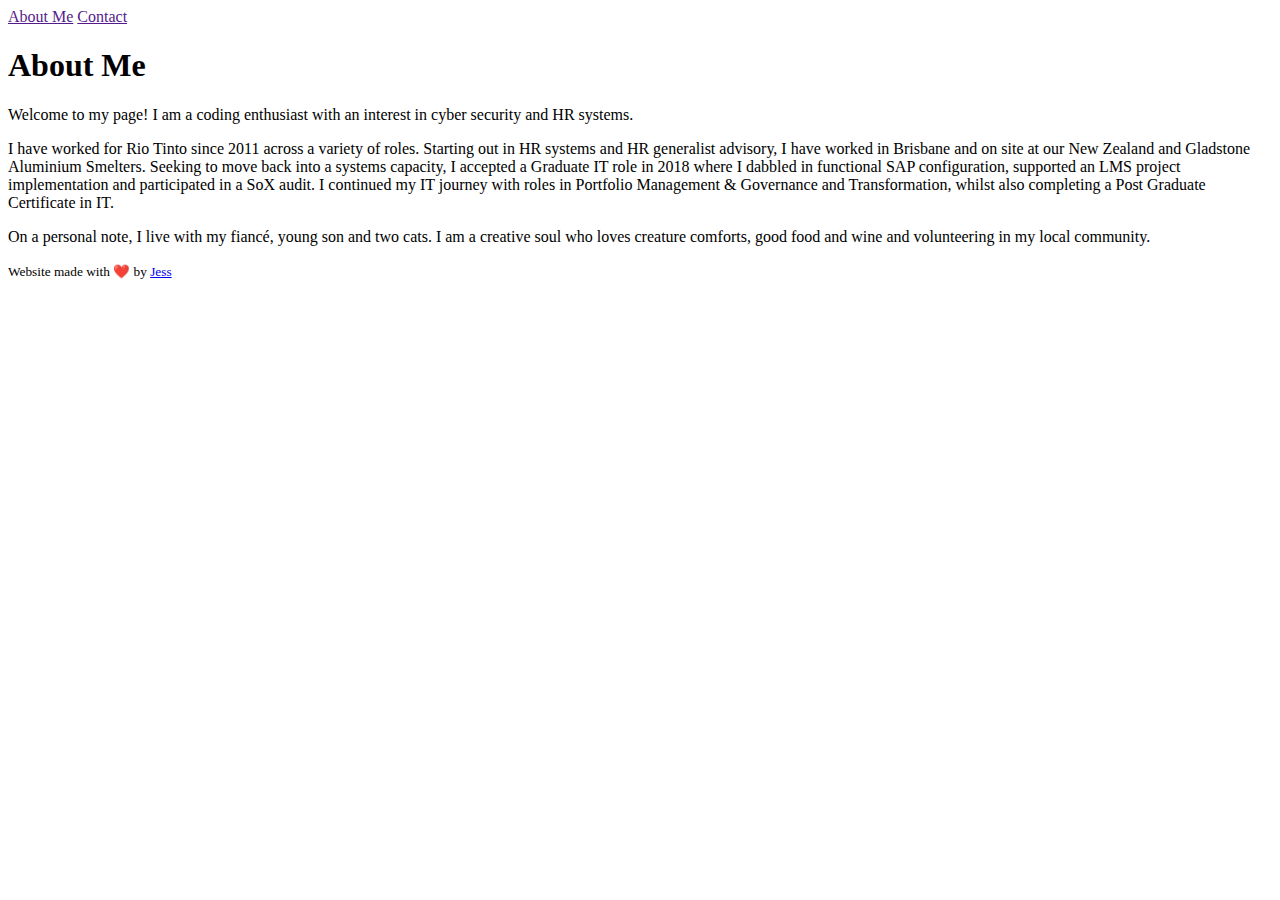
==== index2.html @ 7089596b "Initial HTML structure" ====
<!DOCTYPE html>
<html lang="en">
    <head>
	<meta charset="UTF-8">
	<meta http-equiv="X-UA-Compatible" content="IE=edge">
	<meta name="viewport" content="width=device-width, initial-scale=1.0">
    <title>Portfolio - Jessica Cameron</title>
    <link rel="stylesheet" href="styles.css"/>
</head>
<body>
<header>
<nav>
    <a href="">About Me</a>
    <a href="">Contact</a>
</nav>
</header>
<main>
    <section>
    <article>
            <h1>
                About Me
            </h1>
            <p>
                Welcome to my page! I am a coding enthusiast with an interest in cyber security and HR systems. 
            <p>
                I have worked for Rio Tinto since 2011 across a variety of roles. Starting out in HR systems and HR generalist advisory, I have worked in Brisbane and on site at our New Zealand and Gladstone Aluminium Smelters.
                Seeking to move back into a systems capacity, I accepted a Graduate IT role in 2018 where I dabbled in functional SAP configuration, supported an LMS project implementation and participated in a SoX audit. I continued my IT journey with roles in Portfolio Management & Governance and Transformation, whilst also completing a Post Graduate Certificate in IT.
            </p>
            </p>
                On a personal note, I live with my fiancé, young son and two cats. I am a creative soul who loves creature comforts, good food and wine and volunteering in my local community.
            </p>
    </section>
        </article>
    </main>
<footer>
    <small>Website made with ❤️ by <a href="linkedin">Jess</a></small>
</footer>
</body>
</html>
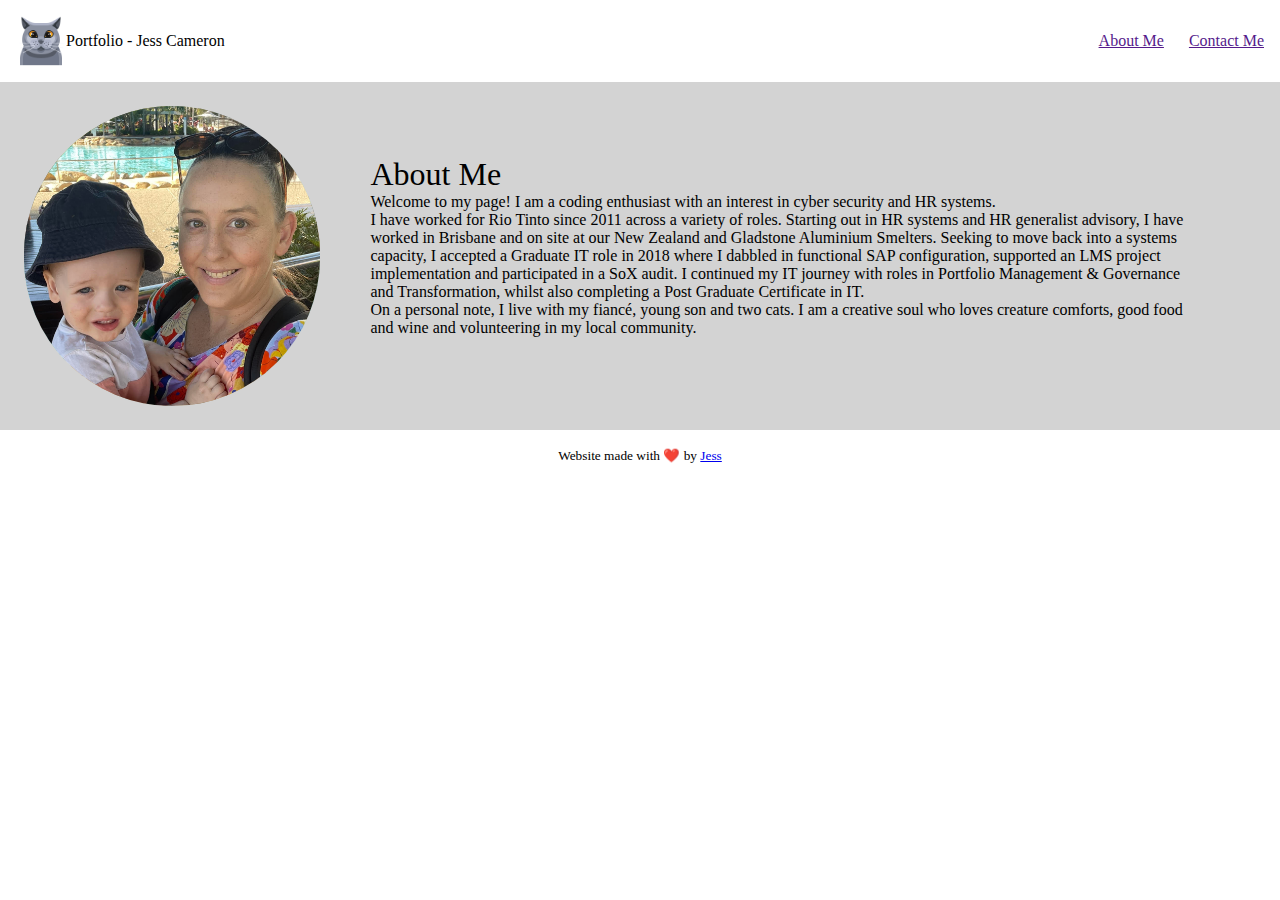
==== commit 504db945: "Fixed hamburger, CSS updates" ====
--- a/index2.html
+++ b/index2.html
@@ -5,32 +5,65 @@
 	<meta http-equiv="X-UA-Compatible" content="IE=edge">
 	<meta name="viewport" content="width=device-width, initial-scale=1.0">
     <title>Portfolio - Jessica Cameron</title>
-    <link rel="stylesheet" href="styles.css"/>
+    <link rel="stylesheet" href="css/styles.css"/>
 </head>
 <body>
-<header>
-<nav>
-    <a href="">About Me</a>
-    <a href="">Contact</a>
-</nav>
+    <header>
+        <div class="mobile-header">
+            <img src="img/icon-cat.png" alt="Cat icon" class="icon">
+            <!-- <a target="_blank" href="https://icons8.com/icon/46394/cat">Cat</a> icon by <a target="_blank" href="https://icons8.com">Icons8</a> -->
+            <p>Portfolio - Jess Cameron</p>
+            <button class="hamburger-icon">
+                <svg xmlns="http://www.w3.org/2000/svg" viewBox="0 0 24 24" fill="currentColor" class="hamburger-icon">
+					<path fill-rule="evenodd" d="M3 6.75A.75.75 0 013.75 6h16.5a.75.75 0 010 1.5H3.75A.75.75 0 013 6.75zM3 12a.75.75 0 01.75-.75h16.5a.75.75 0 010 1.5H3.75A.75.75 0 013 12zm0 5.25a.75.75 0 01.75-.75h16.5a.75.75 0 010 1.5H3.75a.75.75 0 01-.75-.75z" clip-rule="evenodd" />
+				</svg>
+            </button>
+        </div>
+        <nav class="desktop-nav">
+			<ul>
+				<li>
+					<a href="">About Me</a>
+				</li>
+				<li>
+					<a href="">Contact Me</a>
+				</li>
+			</ul>
+		</nav>
+		<nav class="mobile-nav display-none">
+			<ul>
+				<li>
+					<a href="">About Me</a>
+				</li>
+				<li>
+					<a href="">Contact Me</a>
+				</li>
+			</ul>
+		</nav>
+    </header>
 </header>
 <main>
-    <section>
-    <article>
-            <h1>
-                About Me
-            </h1>
-            <p>
-                Welcome to my page! I am a coding enthusiast with an interest in cyber security and HR systems. 
-            <p>
-                I have worked for Rio Tinto since 2011 across a variety of roles. Starting out in HR systems and HR generalist advisory, I have worked in Brisbane and on site at our New Zealand and Gladstone Aluminium Smelters.
-                Seeking to move back into a systems capacity, I accepted a Graduate IT role in 2018 where I dabbled in functional SAP configuration, supported an LMS project implementation and participated in a SoX audit. I continued my IT journey with roles in Portfolio Management & Governance and Transformation, whilst also completing a Post Graduate Certificate in IT.
-            </p>
-            </p>
-                On a personal note, I live with my fiancé, young son and two cats. I am a creative soul who loves creature comforts, good food and wine and volunteering in my local community.
-            </p>
+    <section id="about-me">
+        <div id="about">
+            <img src="img/profile-bg.jpg" alt="Profile photo" class="profile-bg">
+            <article class="about-script">
+                <h1>
+                    About Me
+                </h1> 
+                <p>
+                    Welcome to my page! I am a coding enthusiast with an interest in cyber security and HR systems. 
+                <p>
+                    I have worked for Rio Tinto since 2011 across a variety of roles. Starting out in HR systems and HR generalist advisory, I have worked in Brisbane and on site at our New Zealand and Gladstone Aluminium Smelters.
+                    Seeking to move back into a systems capacity, I accepted a Graduate IT role in 2018 where I dabbled in functional SAP configuration, supported an LMS project implementation and participated in a SoX audit. I continued my IT journey with roles in Portfolio Management & Governance and Transformation, whilst also completing a Post Graduate Certificate in IT.
+                </p>
+                </p>
+                    On a personal note, I live with my fiancé, young son and two cats. I am a creative soul who loves creature comforts, good food and wine and volunteering in my local community.
+                </p>
+        </article>  
+
+        </div>
+        
+        
     </section>
-        </article>
     </main>
 <footer>
     <small>Website made with ❤️ by <a href="linkedin">Jess</a></small>
--- a/css/styles.css
+++ b/css/styles.css
@@ -0,0 +1,248 @@
+/* Base HTML Styles */
+
+
+:root {
+	--pink: #f38fb1;
+	--yellow: #f4d040;
+	--green: #57d68d;
+	--blue: #5dade2;
+	--black: #111111;
+	--gray: #c3c3c3;
+	--sky-blue: #ADD8E6;
+	--steel-blue: #4682B4;
+}
+
+/* CSS Reset */
+
+html {
+    box-sizing: border-box;
+    font-size: 16px;
+}
+*, *:before, *:after {
+    box-sizing: inherit;
+}
+body, h1, h2, h3, h4, h5, h6, p {
+    margin: 0;
+    padding: 0;
+    font-weight: normal;
+}
+ol, ul {
+    list-style: none;
+}
+
+img {
+    max-width: 100%;
+    height: auto;
+    }
+
+	/* Global Styles */
+
+label, input, textarea, select {
+	display: block;
+	width: 100%;
+}
+
+input, select, textarea {
+	padding: 8px;
+}
+
+/* Header */
+
+.desktop-nav {
+	display: none;
+}
+
+@media (min-width: 768px){
+	.desktop-nav {
+		display: block;
+	}
+	.mobile-nav {
+		display: none;
+	}
+	.hamburger-icon {
+		display: none;
+	}
+}
+
+.mobile-nav a {
+	text-decoration: none;
+	color: var(--black);
+	display: block;
+	padding: 4px 16px;
+}
+
+@media (min-width: 768px){
+	header {
+		display: flex;
+		justify-content: space-between;
+		align-items: center;
+	}
+
+	nav {
+		display: inline-block;
+	}
+
+	header nav ul {
+		display: flex;
+		gap: 25px;
+		margin-right: 16px
+	}
+}
+
+.icon, .hamburger-icon {
+height: 50px;
+border: none;
+background: none;
+}
+
+.mobile-header {
+padding: 16px;
+display: flex;
+align-items: center;
+justify-content: space-between;
+}
+
+
+ /* Hero Styles */
+
+
+.hero-bg {
+    background-image: url("../img/header-bgd.jpg");
+	background-image: linear-gradient(to right, green, white);
+    background-size: cover;
+    background-repeat: no-repeat;
+    background-position: center;
+    height: 600px;
+}
+
+#hero-text {
+    position: absolute;
+    top: 300px;
+    right: 150px;
+    width: 350px;
+    height: 100px;
+}
+
+
+
+/* Portfolio projects */
+
+
+#portfolio article {
+	padding: 32px 16px;
+}
+
+@media (min-width: 768px){
+	#portfolio {
+		display: flex;
+	}
+
+	#portfolio article {
+		padding: 56px;
+	}
+}
+
+#heading-portfolio {
+background-color: gray;
+text-align: center;
+padding: 25px;
+border: solid white 3px;
+
+}
+
+#portfolio article h2 {
+	margin-bottom: 16px;
+	color: white;
+}
+
+#portfolio article p {
+	margin-bottom: 16px;
+}
+
+#portfolio .html-css {
+	background-color: var(--sky-blue);
+	border: solid white 3px;
+}
+
+#portfolio .python {
+	background-color: var(--sky-blue);
+	border: solid white 3px;
+}
+
+#portfolio .next-project {
+	background-color: var(--sky-blue);
+	border: solid white 3px;
+}
+
+
+
+
+/* Contact section */
+
+#contact {
+	padding: 48px 16px;
+}
+
+#contact input, #contact select {
+	margin-bottom: 16px;
+}
+
+#contact h2 {
+	margin-bottom: 16px;
+}
+
+@media (min-width: 768px){
+	#contact h2 {
+		text-align: center;
+		font-size: 2.5rem;
+	}
+
+	#contact form {
+		max-width: 60%;
+		margin: 40px auto;
+	}
+}
+
+#contact input[type="submit"] {
+	background-color: var(--pink);
+	border: 0;
+	margin-top: 8px;
+	cursor: pointer;
+}
+
+/* Footer */
+
+footer {
+	padding: 16px;
+	text-align: center;
+}
+
+/* Utilities */
+
+.display-none {
+	display: none;
+}
+
+
+/* About Me Page */
+
+#about-me {
+background-color: lightgrey;
+padding: 24px;
+border: 5px
+}
+
+.profile-bg {
+    background-image: url("../img/profile-bg.jpg");
+    background-repeat: no-repeat;
+    height: 300px;
+	border-radius: 150px;
+}
+
+#about {
+	display: flex;	
+}
+
+.about-script {
+	padding: 50px;
+}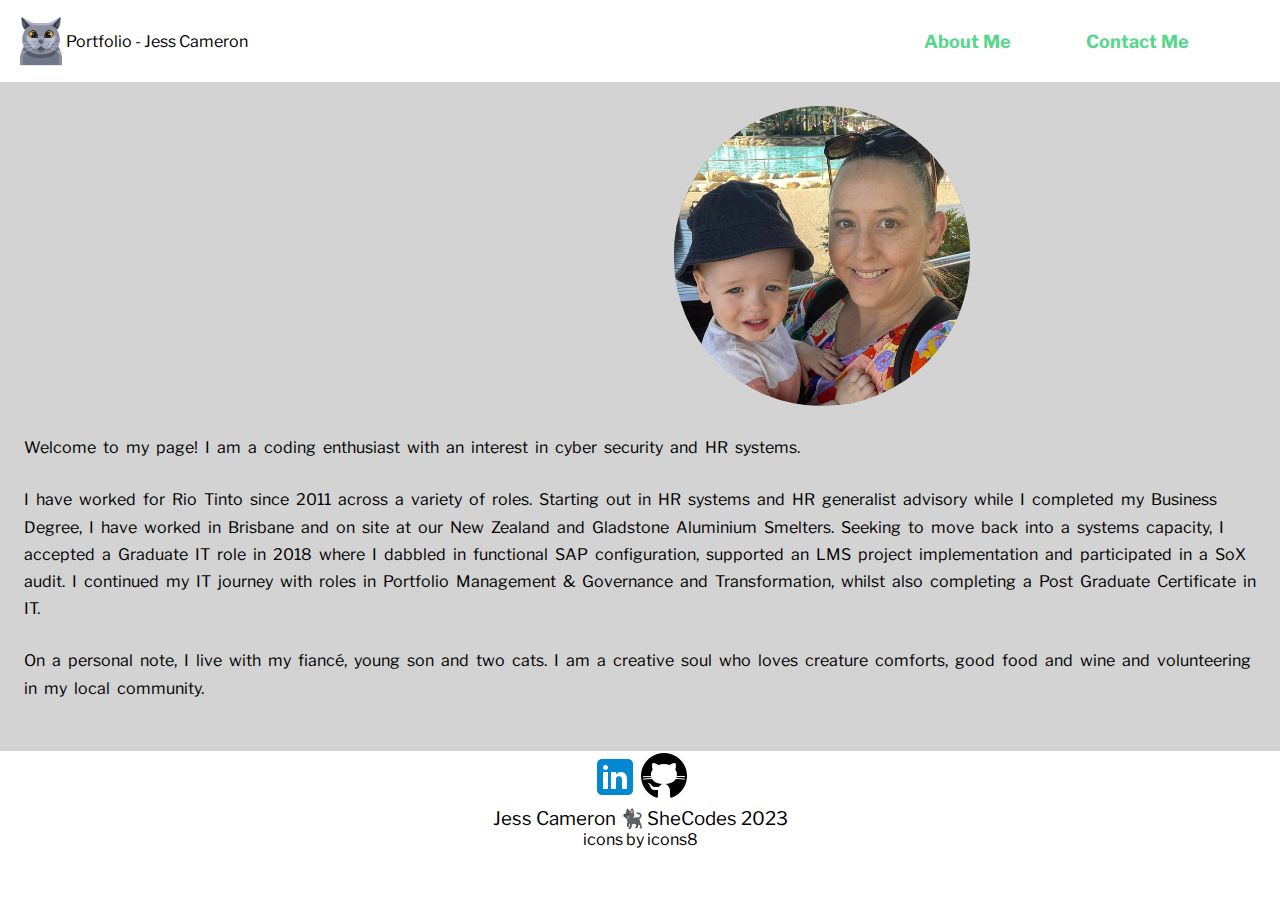
==== commit cf48e9ee: "CSS updates to all pages, refinements, fixes" ====
--- a/index2.html
+++ b/index2.html
@@ -22,10 +22,10 @@
         <nav class="desktop-nav">
 			<ul>
 				<li>
-					<a href="">About Me</a>
+					<a href="index2.html">About Me</a>
 				</li>
 				<li>
-					<a href="">Contact Me</a>
+					<a href="index3.html">Contact Me</a>
 				</li>
 			</ul>
 		</nav>
@@ -46,18 +46,10 @@
         <div id="about">
             <img src="img/profile-bg.jpg" alt="Profile photo" class="profile-bg">
             <article class="about-script">
-                <h1>
-                    About Me
-                </h1> 
-                <p>
-                    Welcome to my page! I am a coding enthusiast with an interest in cyber security and HR systems. 
-                <p>
-                    I have worked for Rio Tinto since 2011 across a variety of roles. Starting out in HR systems and HR generalist advisory, I have worked in Brisbane and on site at our New Zealand and Gladstone Aluminium Smelters.
-                    Seeking to move back into a systems capacity, I accepted a Graduate IT role in 2018 where I dabbled in functional SAP configuration, supported an LMS project implementation and participated in a SoX audit. I continued my IT journey with roles in Portfolio Management & Governance and Transformation, whilst also completing a Post Graduate Certificate in IT.
-                </p>
-                </p>
-                    On a personal note, I live with my fiancé, young son and two cats. I am a creative soul who loves creature comforts, good food and wine and volunteering in my local community.
-                </p>
+                <p>Welcome to my page! I am a coding enthusiast with an interest in cyber security and HR systems.<p> 
+                I have worked for Rio Tinto since 2011 across a variety of roles. Starting out in HR systems and HR generalist advisory while I completed my Business Degree, I have worked in Brisbane and on site at our New Zealand and Gladstone Aluminium Smelters.
+                Seeking to move back into a systems capacity, I accepted a Graduate IT role in 2018 where I dabbled in functional SAP configuration, supported an LMS project implementation and participated in a SoX audit. I continued my IT journey with roles in Portfolio Management & Governance and Transformation, whilst also completing a Post Graduate Certificate in IT.
+               <p>On a personal note, I live with my fiancé, young son and two cats. I am a creative soul who loves creature comforts, good food and wine and volunteering in my local community.</p>
         </article>  
 
         </div>
@@ -65,8 +57,10 @@
         
     </section>
     </main>
-<footer>
-    <small>Website made with ❤️ by <a href="linkedin">Jess</a></small>
-</footer>
-</body>
-</html>+    <footer>                 
+        <h2><a href="https://www.linkedin.com/in/jessica-cameron-94559659"><img src="img/linkedin.png"><a href="https://github.com/jess-cameron"><img src="img/github.png"></a></h4>
+        <h3>Jess Cameron 🐈‍⬛ SheCodes 2023</h3>
+        <small></small>icons by icons8</small>
+    </footer>
+    </body>
+    </html>--- a/css/styles.css
+++ b/css/styles.css
@@ -1,5 +1,8 @@
 /* Base HTML Styles */
 
+@import url('https://fonts.googleapis.com/css2?family=Josefin+Sans&family=Libre+Franklin&family=Lora:ital,wght@0,400;0,700;1,400&family=Manrope:wght@300;500&display=swap');
+@import url('https://fonts.googleapis.com/css2?family=Ultra&display=swap');
+@import url('https://fonts.googleapis.com/css2?family=Allura&display=swap');
 
 :root {
 	--pink: #f38fb1;
@@ -17,7 +20,10 @@
 html {
     box-sizing: border-box;
     font-size: 16px;
-}
+	font-family: 'Libre Franklin', sans-serif;
+	text-decoration: none;
+}
+
 *, *:before, *:after {
     box-sizing: inherit;
 }
@@ -28,7 +34,8 @@
 }
 ol, ul {
     list-style: none;
-}
+	}
+
 
 img {
     max-width: 100%;
@@ -46,7 +53,7 @@
 	padding: 8px;
 }
 
-/* Header */
+/* Nav */
 
 .desktop-nav {
 	display: none;
@@ -55,11 +62,10 @@
 @media (min-width: 768px){
 	.desktop-nav {
 		display: block;
-	}
+		padding-right: 50px;
+		text-decoration: none;
+		}
 	.mobile-nav {
-		display: none;
-	}
-	.hamburger-icon {
 		display: none;
 	}
 }
@@ -68,14 +74,25 @@
 	text-decoration: none;
 	color: var(--black);
 	display: block;
-	padding: 4px 16px;
-}
+	padding: 4px, 16px;
+}
+
+header button {
+	all: unset;
+}
+
 
 @media (min-width: 768px){
 	header {
 		display: flex;
 		justify-content: space-between;
 		align-items: center;
+		text-decoration: none;
+	}
+
+	header a {
+		text-decoration: none;
+		color: var(--black);
 	}
 
 	nav {
@@ -85,15 +102,27 @@
 	header nav ul {
 		display: flex;
 		gap: 25px;
-		margin-right: 16px
-	}
-}
-
-.icon, .hamburger-icon {
-height: 50px;
-border: none;
-background: none;
-}
+		margin-right: 16px;
+		text-decoration: none;
+	}
+
+	.hamburger-icon {
+		display: none;
+	}
+}
+
+.hamburger-icon {
+	height: 50px;
+	border: none;
+	background: none;
+	color: black;
+	}
+
+.icon {
+		height: 50px;
+		border: none;
+		background: none;
+		}
 
 .mobile-header {
 padding: 16px;
@@ -103,34 +132,53 @@
 }
 
 
+/* Header */
+
+header a {
+	text-decoration: none;
+	color:  var(--green);
+	font-size: large;
+	font-weight: bold;
+	padding: 25px;
+}
+
+
+
+
  /* Hero Styles */
 
 
 .hero-bg {
-    background-image: url("../img/header-bgd.jpg");
-	background-image: linear-gradient(to right, green, white);
+    background-image: linear-gradient(to left, rgba(0, 128, 21, 0.567), rgba(255, 255, 255, 0.39)), url("../img/header-bgd.jpg");
     background-size: cover;
     background-repeat: no-repeat;
     background-position: center;
-    height: 600px;
-}
-
-#hero-text {
-    position: absolute;
-    top: 300px;
-    right: 150px;
-    width: 350px;
-    height: 100px;
-}
-
+    height: 450px;
+	width: 100%
+}
+
+
+.hero-text {
+	display: flex;
+	justify-content: left;
+	font-size: 5rem;
+	font-family: 'Ultra', serif;
+	font-weight: 500;
+	padding-top: 150px;
+	padding-left: 50px;
+	}
+
+.hero-text2 {
+	margin-left: 100px;
+	display: flex;
+	justify-content: left;
+	font-family: 'Allura', cursive;
+	font-size: 2rem;
+}
 
 
 /* Portfolio projects */
 
-
-#portfolio article {
-	padding: 32px 16px;
-}
 
 @media (min-width: 768px){
 	#portfolio {
@@ -138,21 +186,21 @@
 	}
 
 	#portfolio article {
-		padding: 56px;
+		padding: 50px;
 	}
 }
 
 #heading-portfolio {
-background-color: gray;
+background-color: var(--gray);
 text-align: center;
-padding: 25px;
-border: solid white 3px;
-
+padding: 15px;
+border-top: solid white 5px;
 }
 
 #portfolio article h2 {
 	margin-bottom: 16px;
 	color: white;
+	height: 20px;
 }
 
 #portfolio article p {
@@ -160,18 +208,18 @@
 }
 
 #portfolio .html-css {
-	background-color: var(--sky-blue);
-	border: solid white 3px;
+	background-image: linear-gradient(to bottom, rgba(0, 128, 21, 0.409), rgba(255, 255, 255, 0.311));
+	border: solid white 5px;
 }
 
 #portfolio .python {
-	background-color: var(--sky-blue);
-	border: solid white 3px;
+	background-image: linear-gradient(to bottom, rgba(0, 128, 21, 0.409), rgba(255, 255, 255, 0.311));
+	border: solid white 5px;
 }
 
 #portfolio .next-project {
-	background-color: var(--sky-blue);
-	border: solid white 3px;
+	background-image: linear-gradient(to bottom, rgba(0, 128, 21, 0.409), rgba(255, 255, 255, 0.311));
+	border: solid white 5px;
 }
 
 
@@ -181,6 +229,7 @@
 
 #contact {
 	padding: 48px 16px;
+	background-color: rgba(128, 128, 128, 0.588);
 }
 
 #contact input, #contact select {
@@ -204,8 +253,8 @@
 }
 
 #contact input[type="submit"] {
-	background-color: var(--pink);
-	border: 0;
+	background-color: var(--green);
+	border-color: black;
 	margin-top: 8px;
 	cursor: pointer;
 }
@@ -213,7 +262,7 @@
 /* Footer */
 
 footer {
-	padding: 16px;
+	padding: none;
 	text-align: center;
 }
 
@@ -229,7 +278,9 @@
 #about-me {
 background-color: lightgrey;
 padding: 24px;
-border: 5px
+border: 5px;
+line-height: 1.7;
+word-spacing: 4px;
 }
 
 .profile-bg {
@@ -237,12 +288,10 @@
     background-repeat: no-repeat;
     height: 300px;
 	border-radius: 150px;
-}
-
-#about {
-	display: flex;	
-}
-
-.about-script {
-	padding: 50px;
+	margin-left: 650px;
+}
+
+.about-script p {
+	margin-bottom: 25px;
+	margin-top: 20px;
 }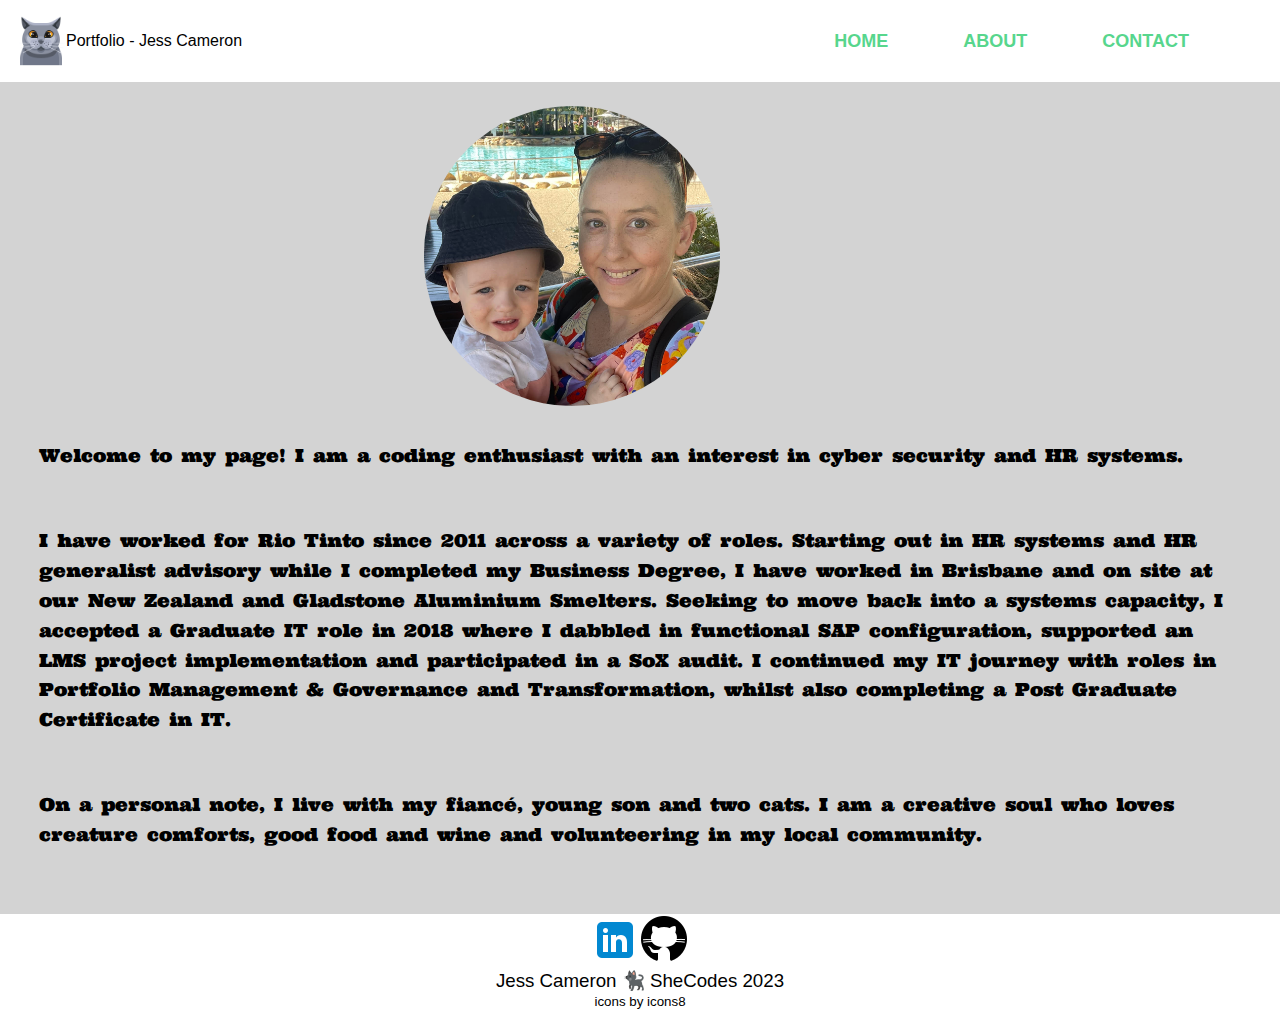
==== commit cf67ccd1: "Contact form update, flex on About Me page, small improvements" ====
--- a/index2.html
+++ b/index2.html
@@ -21,11 +21,14 @@
         </div>
         <nav class="desktop-nav">
 			<ul>
-				<li>
-					<a href="index2.html">About Me</a>
+                <li>
+					<a href="index.html">HOME</a>
 				</li>
 				<li>
-					<a href="index3.html">Contact Me</a>
+					<a href="index2.html">ABOUT</a>
+				</li>
+				<li>
+					<a href="index3.html">CONTACT</a>
 				</li>
 			</ul>
 		</nav>
@@ -48,8 +51,8 @@
             <article class="about-script">
                 <p>Welcome to my page! I am a coding enthusiast with an interest in cyber security and HR systems.<p> 
                 I have worked for Rio Tinto since 2011 across a variety of roles. Starting out in HR systems and HR generalist advisory while I completed my Business Degree, I have worked in Brisbane and on site at our New Zealand and Gladstone Aluminium Smelters.
-                Seeking to move back into a systems capacity, I accepted a Graduate IT role in 2018 where I dabbled in functional SAP configuration, supported an LMS project implementation and participated in a SoX audit. I continued my IT journey with roles in Portfolio Management & Governance and Transformation, whilst also completing a Post Graduate Certificate in IT.
-               <p>On a personal note, I live with my fiancé, young son and two cats. I am a creative soul who loves creature comforts, good food and wine and volunteering in my local community.</p>
+                Seeking to move back into a systems capacity, I accepted a Graduate IT role in 2018 where I dabbled in functional SAP configuration, supported an LMS project implementation and participated in a SoX audit. I continued my IT journey with roles in Portfolio Management & Governance and Transformation, whilst also completing a Post Graduate Certificate in IT.</p>
+                <p>On a personal note, I live with my fiancé, young son and two cats. I am a creative soul who loves creature comforts, good food and wine and volunteering in my local community.</p>
         </article>  
 
         </div>
@@ -60,7 +63,7 @@
     <footer>                 
         <h2><a href="https://www.linkedin.com/in/jessica-cameron-94559659"><img src="img/linkedin.png"><a href="https://github.com/jess-cameron"><img src="img/github.png"></a></h4>
         <h3>Jess Cameron 🐈‍⬛ SheCodes 2023</h3>
-        <small></small>icons by icons8</small>
+        <small>icons by icons8</small>
     </footer>
     </body>
     </html>--- a/css/styles.css
+++ b/css/styles.css
@@ -1,6 +1,9 @@
 /* Base HTML Styles */
 
-@import url('https://fonts.googleapis.com/css2?family=Josefin+Sans&family=Libre+Franklin&family=Lora:ital,wght@0,400;0,700;1,400&family=Manrope:wght@300;500&display=swap');
+/* *{
+    border: 2px solid red;
+} */
+
 @import url('https://fonts.googleapis.com/css2?family=Ultra&display=swap');
 @import url('https://fonts.googleapis.com/css2?family=Allura&display=swap');
 
@@ -161,7 +164,7 @@
 .hero-text {
 	display: flex;
 	justify-content: left;
-	font-size: 5rem;
+	font-size: 4rem;
 	font-family: 'Ultra', serif;
 	font-weight: 500;
 	padding-top: 150px;
@@ -288,10 +291,21 @@
     background-repeat: no-repeat;
     height: 300px;
 	border-radius: 150px;
-	margin-left: 650px;
+	margin-left: 50px;
+}
+
+@media (min-width: 768px){
+	.profile-bg {
+		display: flex;
+		margin-left: 400px;
+		background-repeat: no-repeat;
+	}
 }
 
 .about-script p {
 	margin-bottom: 25px;
 	margin-top: 20px;
+	font-family: 'Ultra', sans-serif;
+	font-size: 1.1rem;
+	padding: 15px;
 }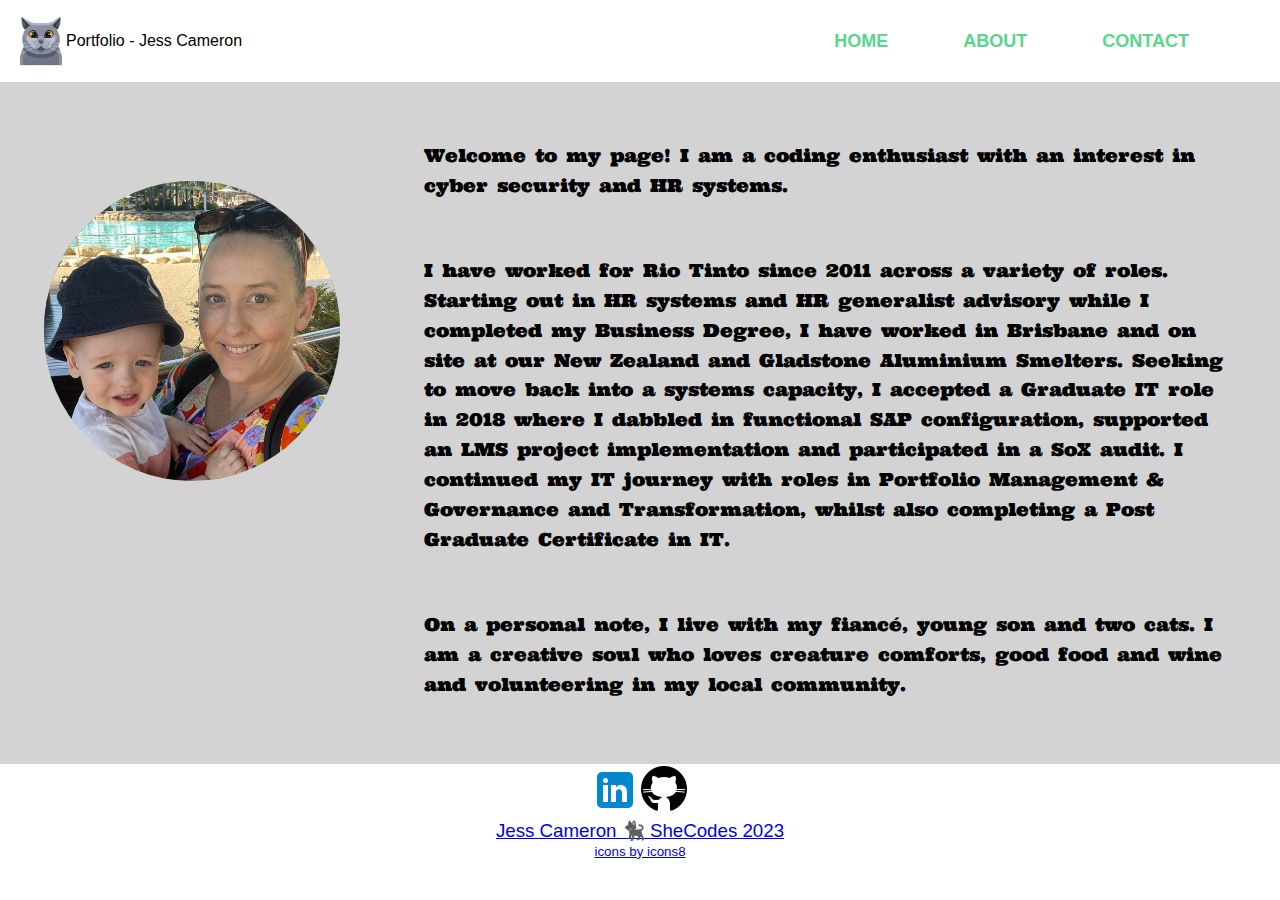
==== commit 5dd245dc: "final flex fix for about me page" ====
--- a/index2.html
+++ b/index2.html
@@ -61,7 +61,7 @@
     </section>
     </main>
     <footer>                 
-        <h2><a href="https://www.linkedin.com/in/jessica-cameron-94559659"><img src="img/linkedin.png"><a href="https://github.com/jess-cameron"><img src="img/github.png"></a></h4>
+        <h2><a href="https://www.linkedin.com/in/jessica-cameron-94559659"><img src="img/linkedin.png"><a href="https://github.com/jess-cameron"><img src="img/github.png"></h3>
         <h3>Jess Cameron 🐈‍⬛ SheCodes 2023</h3>
         <small>icons by icons8</small>
     </footer>
--- a/css/styles.css
+++ b/css/styles.css
@@ -1,8 +1,4 @@
 /* Base HTML Styles */
-
-/* *{
-    border: 2px solid red;
-} */
 
 @import url('https://fonts.googleapis.com/css2?family=Ultra&display=swap');
 @import url('https://fonts.googleapis.com/css2?family=Allura&display=swap');
@@ -157,7 +153,7 @@
     background-repeat: no-repeat;
     background-position: center;
     height: 450px;
-	width: 100%
+	width: 100%;
 }
 
 
@@ -166,17 +162,17 @@
 	justify-content: left;
 	font-size: 4rem;
 	font-family: 'Ultra', serif;
-	font-weight: 500;
+	font-weight: 400;
 	padding-top: 150px;
-	padding-left: 50px;
+	padding-left: 20px;
 	}
 
 .hero-text2 {
-	margin-left: 100px;
 	display: flex;
 	justify-content: left;
 	font-family: 'Allura', cursive;
 	font-size: 2rem;
+	padding-left: 20px;
 }
 
 
@@ -225,6 +221,26 @@
 	border: solid white 5px;
 }
 
+.btn-secondary:hover {
+	background-color: green;
+	text-decoration: none;
+	color: white;
+	font-size: 15px;
+	padding: 7px;
+	border-radius: 8px;
+	transition-duration: 0.7s;
+
+}
+
+.btn-secondary {
+	background-color: gray;
+	text-decoration: none;
+	color: white;
+	font-size: 15px;
+	padding: 7px;
+	border-radius: 8px;
+}
+
 
 
 
@@ -279,27 +295,12 @@
 /* About Me Page */
 
 #about-me {
+display: flex;
 background-color: lightgrey;
 padding: 24px;
 border: 5px;
 line-height: 1.7;
 word-spacing: 4px;
-}
-
-.profile-bg {
-    background-image: url("../img/profile-bg.jpg");
-    background-repeat: no-repeat;
-    height: 300px;
-	border-radius: 150px;
-	margin-left: 50px;
-}
-
-@media (min-width: 768px){
-	.profile-bg {
-		display: flex;
-		margin-left: 400px;
-		background-repeat: no-repeat;
-	}
 }
 
 .about-script p {
@@ -308,4 +309,33 @@
 	font-family: 'Ultra', sans-serif;
 	font-size: 1.1rem;
 	padding: 15px;
+}
+
+@media (min-width: 768px) {
+	.about-script p {
+	display: flex;
+	width: 100%;
+	height: 35%;
+	padding-left: 400px;
+	/* margin-left: 750px; */
+	background-repeat: no-repeat;
+	}
+
+.profile-bg {
+    background-image: url("../img/profile-bg.jpg");
+    background-repeat: no-repeat;
+    height: 300px;
+	border-radius: 150px;
+	margin-left: 20px;
+}
+
+@media (min-width: 768px){
+	.profile-bg {
+	display: flex;
+	position: absolute;
+	justify-content: center;
+	margin-top: 75px;
+	background-repeat: no-repeat;
+	}
+}
 }